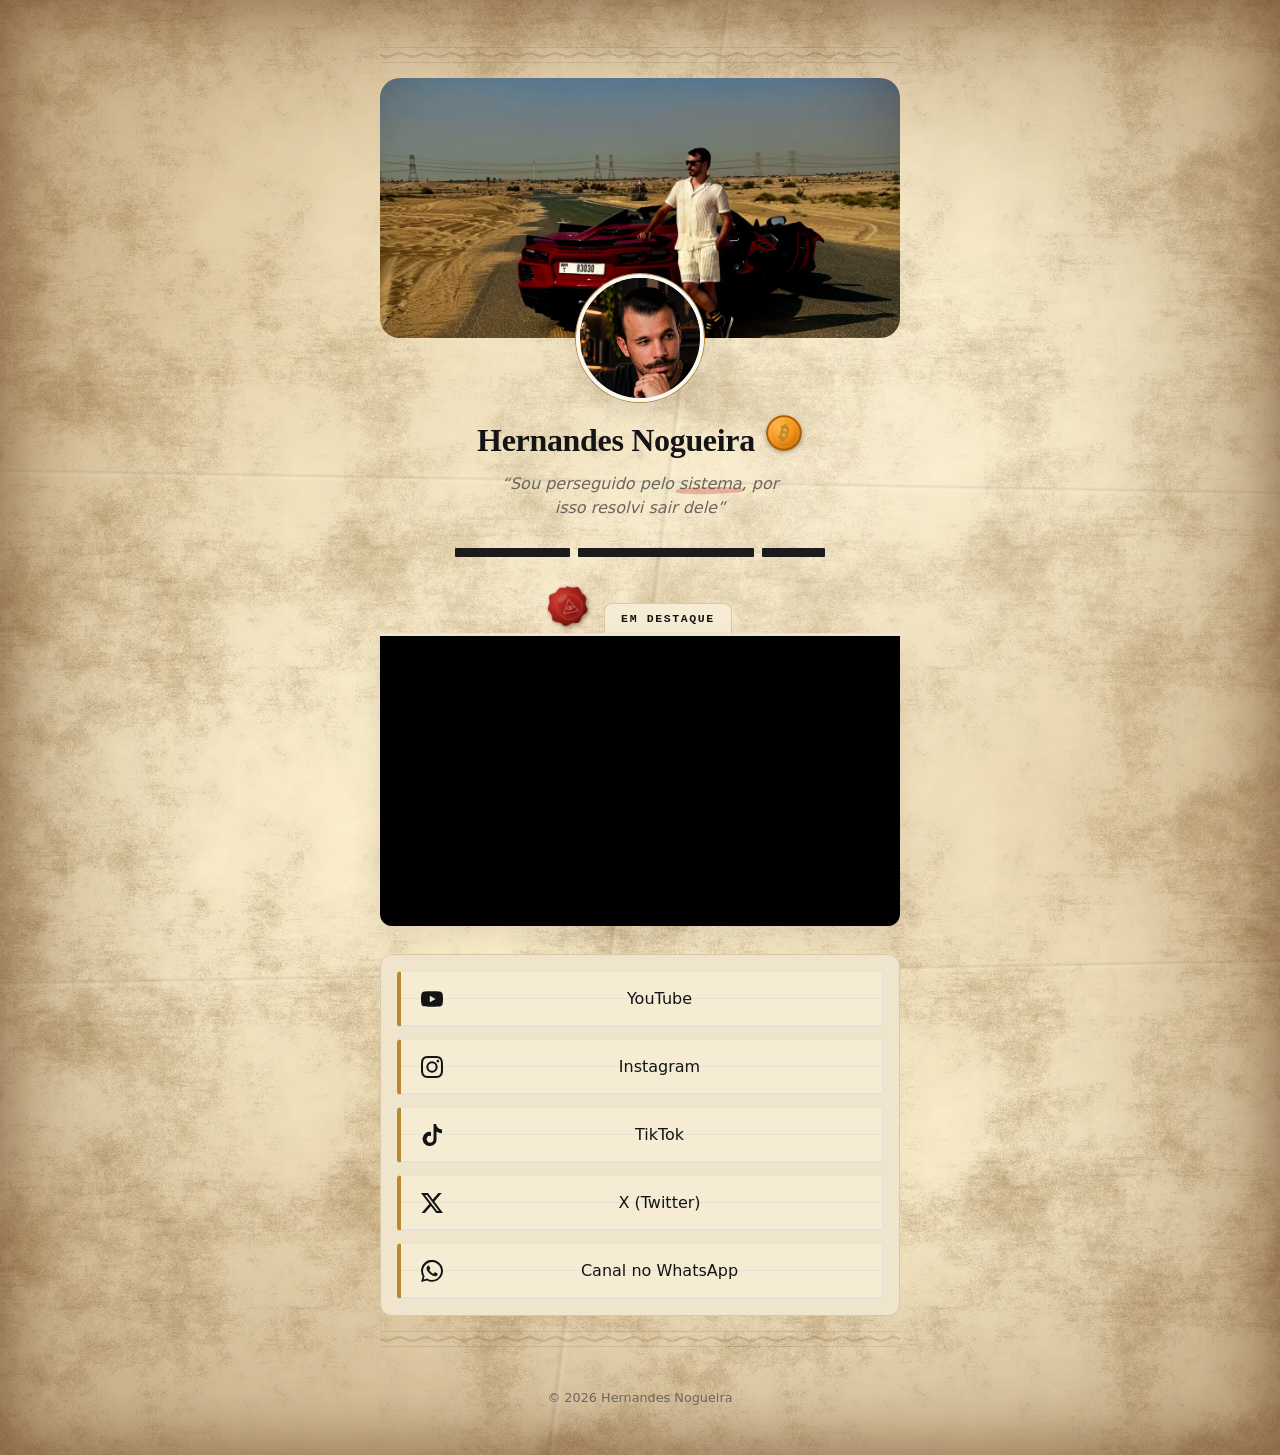
==== index.html @ 272bc1b7 "Site link na bio" ====
<!doctype html>
<html lang="pt-BR">
<head>
<meta charset="utf-8">
<meta name="viewport" content="width=device-width, initial-scale=1">
<title>Hernandes Nogueira</title>
<meta name="description" content="Sou perseguido pelo sistema, por isso resolvi sair dele. Documentários sobre história, Bitcoin e economia.">
<meta property="og:type" content="website">
<meta property="og:title" content="Hernandes Nogueira">
<meta property="og:description" content="Sou perseguido pelo sistema, por isso resolvi sair dele">
<meta property="og:url" content="https://hernandesnogueira.com.br/">
<meta property="og:image" content="https://hernandesnogueira.com.br/assets/og.jpg">
<meta property="og:locale" content="pt_BR">
<meta name="twitter:card" content="summary_large_image">
<meta name="twitter:site" content="@HernandesN">
<meta name="theme-color" content="#faf8f4">
<link rel="canonical" href="https://hernandesnogueira.com.br/">
<link rel="icon" href="assets/favicon.png" type="image/png">
<link rel="apple-touch-icon" href="assets/apple-touch-icon.png">
<link rel="stylesheet" href="style.css">
</head>
<body>
<main class="wrap">
  <svg class="guil" viewBox="0 0 600 24" preserveAspectRatio="none" aria-hidden="true"><g fill="none" stroke="#5a4320" stroke-width=".6"><path d="M0 12 Q7.5 20 15 12 Q22.5 4 30 12 Q37.5 20 45 12 Q52.5 4 60 12 Q67.5 20 75 12 Q82.5 4 90 12 Q97.5 20 105 12 Q112.5 4 120 12 Q127.5 20 135 12 Q142.5 4 150 12 Q157.5 20 165 12 Q172.5 4 180 12 Q187.5 20 195 12 Q202.5 4 210 12 Q217.5 20 225 12 Q232.5 4 240 12 Q247.5 20 255 12 Q262.5 4 270 12 Q277.5 20 285 12 Q292.5 4 300 12 Q307.5 20 315 12 Q322.5 4 330 12 Q337.5 20 345 12 Q352.5 4 360 12 Q367.5 20 375 12 Q382.5 4 390 12 Q397.5 20 405 12 Q412.5 4 420 12 Q427.5 20 435 12 Q442.5 4 450 12 Q457.5 20 465 12 Q472.5 4 480 12 Q487.5 20 495 12 Q502.5 4 510 12 Q517.5 20 525 12 Q532.5 4 540 12 Q547.5 20 555 12 Q562.5 4 570 12 Q577.5 20 585 12 Q592.5 4 600 12"/><path d="M0 12 Q7.5 18 15 12 Q22.5 6 30 12 Q37.5 18 45 12 Q52.5 6 60 12 Q67.5 18 75 12 Q82.5 6 90 12 Q97.5 18 105 12 Q112.5 6 120 12 Q127.5 18 135 12 Q142.5 6 150 12 Q157.5 18 165 12 Q172.5 6 180 12 Q187.5 18 195 12 Q202.5 6 210 12 Q217.5 18 225 12 Q232.5 6 240 12 Q247.5 18 255 12 Q262.5 6 270 12 Q277.5 18 285 12 Q292.5 6 300 12 Q307.5 18 315 12 Q322.5 6 330 12 Q337.5 18 345 12 Q352.5 6 360 12 Q367.5 18 375 12 Q382.5 6 390 12 Q397.5 18 405 12 Q412.5 6 420 12 Q427.5 18 435 12 Q442.5 6 450 12 Q457.5 18 465 12 Q472.5 6 480 12 Q487.5 18 495 12 Q502.5 6 510 12 Q517.5 18 525 12 Q532.5 6 540 12 Q547.5 18 555 12 Q562.5 6 570 12 Q577.5 18 585 12 Q592.5 6 600 12"/><path d="M0 12 Q7.5 16 15 12 Q22.5 8 30 12 Q37.5 16 45 12 Q52.5 8 60 12 Q67.5 16 75 12 Q82.5 8 90 12 Q97.5 16 105 12 Q112.5 8 120 12 Q127.5 16 135 12 Q142.5 8 150 12 Q157.5 16 165 12 Q172.5 8 180 12 Q187.5 16 195 12 Q202.5 8 210 12 Q217.5 16 225 12 Q232.5 8 240 12 Q247.5 16 255 12 Q262.5 8 270 12 Q277.5 16 285 12 Q292.5 8 300 12 Q307.5 16 315 12 Q322.5 8 330 12 Q337.5 16 345 12 Q352.5 8 360 12 Q367.5 16 375 12 Q382.5 8 390 12 Q397.5 16 405 12 Q412.5 8 420 12 Q427.5 16 435 12 Q442.5 8 450 12 Q457.5 16 465 12 Q472.5 8 480 12 Q487.5 16 495 12 Q502.5 8 510 12 Q517.5 16 525 12 Q532.5 8 540 12 Q547.5 16 555 12 Q562.5 8 570 12 Q577.5 16 585 12 Q592.5 8 600 12"/><path d="M0 12 Q7.5 14 15 12 Q22.5 10 30 12 Q37.5 14 45 12 Q52.5 10 60 12 Q67.5 14 75 12 Q82.5 10 90 12 Q97.5 14 105 12 Q112.5 10 120 12 Q127.5 14 135 12 Q142.5 10 150 12 Q157.5 14 165 12 Q172.5 10 180 12 Q187.5 14 195 12 Q202.5 10 210 12 Q217.5 14 225 12 Q232.5 10 240 12 Q247.5 14 255 12 Q262.5 10 270 12 Q277.5 14 285 12 Q292.5 10 300 12 Q307.5 14 315 12 Q322.5 10 330 12 Q337.5 14 345 12 Q352.5 10 360 12 Q367.5 14 375 12 Q382.5 10 390 12 Q397.5 14 405 12 Q412.5 10 420 12 Q427.5 14 435 12 Q442.5 10 450 12 Q457.5 14 465 12 Q472.5 10 480 12 Q487.5 14 495 12 Q502.5 10 510 12 Q517.5 14 525 12 Q532.5 10 540 12 Q547.5 14 555 12 Q562.5 10 570 12 Q577.5 14 585 12 Q592.5 10 600 12"/><path d="M0 2h600M0 22h600"/></g></svg>
  <header class="hero">
    <div class="cover"><img src="assets/capa.webp" alt="" width="1200" height="600" fetchpriority="high"></div>
    <img class="avatar" src="assets/perfil.webp" alt="Foto de Hernandes Nogueira" width="400" height="400">
    <div class="namebox"><h1>Hernandes Nogueira</h1><svg class="btc" viewBox="0 0 64 64" role="img" aria-label="Bitcoin"><defs><radialGradient id="bg1" cx="35%" cy="30%" r="75%"><stop offset="0" stop-color="#ffb84d"/><stop offset=".6" stop-color="#f7931a"/><stop offset="1" stop-color="#c46d08"/></radialGradient></defs><circle cx="32" cy="32" r="30" fill="#a85c05"/><circle cx="32" cy="32" r="27" fill="url(#bg1)"/><circle cx="32" cy="32" r="24" fill="none" stroke="#ffd08a" stroke-opacity=".55" stroke-width="1"/><text x="32" y="43" text-anchor="middle" font-family="Arial,Helvetica,sans-serif" font-weight="700" font-size="32" fill="#fff" transform="rotate(14 32 32)">₿</text></svg></div>
    <p class="bio">“Sou perseguido pelo <mark class="marker">sistema</mark>, por isso resolvi sair dele”</p>
    
  </header>

  <section class="video" aria-label="Vídeo em destaque">
    
    <div class="redact" aria-hidden="true"><i style="width:22%"></i><i style="width:34%"></i><i style="width:12%"></i></div>
    <div class="tabrow"><svg class="seal" viewBox="0 0 100 100" aria-hidden="true"><defs><radialGradient id="wx" cx="38%" cy="32%" r="75%"><stop offset="0" stop-color="#d9483b"/><stop offset=".55" stop-color="#a3201a"/><stop offset="1" stop-color="#5e0d0a"/></radialGradient><radialGradient id="wi" cx="60%" cy="65%" r="60%"><stop offset="0" stop-color="#7a120e"/><stop offset="1" stop-color="#b52a20"/></radialGradient></defs><path fill="url(#wx)" d="M50 3c7 0 9 4 15 5s11-1 14 4 1 9 5 14 7 8 6 14-5 7-4 13 4 10 0 15-9 4-13 8-5 10-11 12-10-2-16-1-11 5-16 3-5-7-10-10-11-3-14-8 1-10-1-15-6-8-5-14 6-8 7-14-1-10 3-14 10-1 15-4 6-7 12-8 7 2 13 2z"/><circle cx="50" cy="50" r="29" fill="url(#wi)"/><circle cx="50" cy="50" r="29" fill="none" stroke="#e0675a" stroke-opacity=".5" stroke-width="1.2"/><g fill="none" stroke="#f08a7d" stroke-opacity=".75" stroke-width="2" stroke-linejoin="round"><path d="M33 62 50 32 67 62z"/><path d="M41 52q9-8 18 0q-9 8-18 0z"/></g><circle cx="50" cy="52" r="2.6" fill="#f08a7d" fill-opacity=".8"/><ellipse cx="38" cy="28" rx="12" ry="5" fill="#fff" fill-opacity=".18" transform="rotate(-30 38 28)"/></svg><h2 class="tab">Em destaque</h2></div>
    <div class="frame">
      <iframe src="https://www.youtube-nocookie.com/embed/GZd_Tx3Ijmw?rel=0" title="Vídeo em destaque no YouTube" loading="lazy" allow="accelerometer; encrypted-media; gyroscope; picture-in-picture; fullscreen" allowfullscreen referrerpolicy="strict-origin-when-cross-origin"></iframe>
    </div>
  </section>

  
  <nav class="links" aria-label="Redes sociais">
    <a href="https://www.youtube.com/@hernandesnogueira" target="_blank" rel="noopener"><svg viewBox="0 0 24 24" aria-hidden="true"><path d="M23.5 6.2a3 3 0 0 0-2.1-2.1C19.5 3.6 12 3.6 12 3.6s-7.5 0-9.4.5A3 3 0 0 0 .5 6.2 31 31 0 0 0 0 12a31 31 0 0 0 .5 5.8 3 3 0 0 0 2.1 2.1c1.9.5 9.4.5 9.4.5s7.5 0 9.4-.5a3 3 0 0 0 2.1-2.1A31 31 0 0 0 24 12a31 31 0 0 0-.5-5.8zM9.6 15.6V8.4l6.3 3.6-6.3 3.6z"/></svg><span>YouTube</span></a>
    <a href="https://www.instagram.com/hernandes.nogueira2/" target="_blank" rel="noopener"><svg viewBox="0 0 24 24" aria-hidden="true"><path d="M12 2.2c3.2 0 3.6 0 4.8.1 3.3.1 4.8 1.7 4.9 4.9.1 1.3.1 1.6.1 4.8s0 3.6-.1 4.8c-.1 3.2-1.7 4.8-4.9 4.9-1.3.1-1.6.1-4.8.1s-3.6 0-4.8-.1c-3.3-.1-4.8-1.7-4.9-4.9C2.2 15.6 2.2 15.2 2.2 12s0-3.6.1-4.8C2.4 3.9 3.9 2.4 7.2 2.3 8.4 2.2 8.8 2.2 12 2.2zM12 0C8.7 0 8.3 0 7.1.1 2.7.3.3 2.7.1 7.1 0 8.3 0 8.7 0 12s0 3.7.1 4.9c.2 4.4 2.6 6.8 7 7 1.2.1 1.6.1 4.9.1s3.7 0 4.9-.1c4.4-.2 6.8-2.6 7-7 .1-1.2.1-1.6.1-4.9s0-3.7-.1-4.9c-.2-4.4-2.6-6.8-7-7C15.7 0 15.3 0 12 0zm0 5.8a6.2 6.2 0 1 0 0 12.4 6.2 6.2 0 0 0 0-12.4zM12 16a4 4 0 1 1 0-8 4 4 0 0 1 0 8zm6.4-11.8a1.4 1.4 0 1 0 0 2.9 1.4 1.4 0 0 0 0-2.9z"/></svg><span>Instagram</span></a>
    <a href="https://www.tiktok.com/@hernandes.nogueira" target="_blank" rel="noopener"><svg viewBox="0 0 24 24" aria-hidden="true"><path d="M12.5 0h4c.2 1.6.8 3.1 2 4.2 1.2 1.1 2.8 1.7 4.4 1.8v4.1c-1.5 0-3-.4-4.4-1-.6-.3-1.1-.6-1.6-.9v8.9c0 1.4-.5 2.9-1.3 4.1A7.6 7.6 0 0 1 9.4 24a7.4 7.4 0 0 1-4-1.1A7.7 7.7 0 0 1 1.7 17c0-.5 0-1 0-1.5a7.7 7.7 0 0 1 9.2-6.8c0 1.5 0 3 0 4.5a3.5 3.5 0 0 0-4.5 2.2c-.2.6-.2 1.2-.2 1.9.3 1.8 2 3.3 3.9 3.1 1.2 0 2.4-.7 3-1.8.2-.4.5-.8.5-1.2.1-1.9.1-3.7.1-5.6V0z"/></svg><span>TikTok</span></a>
    <a href="https://x.com/HernandesN" target="_blank" rel="noopener"><svg viewBox="0 0 24 24" aria-hidden="true"><path d="M18.9 1.2h3.7l-8 9.2L24 22.8h-7.4l-5.8-7.6-6.6 7.6H.5l8.6-9.8L0 1.2h7.6l5.2 6.9 6.1-6.9zm-1.3 19.5h2L6.5 3.2H4.3l13.3 17.5z"/></svg><span>X (Twitter)</span></a>
    <a href="https://www.whatsapp.com/channel/0029VbDxiG511ulIUOJatU2q" target="_blank" rel="noopener"><svg viewBox="0 0 24 24" aria-hidden="true"><path d="M17.5 14.4c-.3-.1-1.8-.9-2-1-.3-.1-.5-.1-.7.1-.2.3-.8 1-.9 1.2-.2.2-.3.2-.6.1-.3-.1-1.3-.5-2.4-1.5-.9-.8-1.5-1.8-1.7-2.1-.2-.3 0-.5.1-.6l.4-.5c.2-.2.2-.3.3-.5.1-.2 0-.4 0-.5l-.9-2.2c-.2-.6-.5-.5-.7-.5h-.6c-.2 0-.5.1-.8.4-.3.3-1 1-1 2.5s1.1 2.9 1.2 3.1c.1.2 2.1 3.2 5.1 4.5 2.5 1 3 .8 3.6.8.6-.1 1.8-.7 2-1.4.2-.7.2-1.3.2-1.4-.1-.2-.3-.3-.6-.4zM12 21.8a9.8 9.8 0 0 1-5-1.4l-.4-.2-3.7 1 1-3.6-.2-.4A9.8 9.8 0 1 1 12 21.8zM20.5 3.5A11.8 11.8 0 0 0 1.8 17.7L.1 24l6.4-1.7A11.8 11.8 0 0 0 24 12c0-3.2-1.2-6.2-3.5-8.5z"/></svg><span>Canal no WhatsApp</span></a>
  </nav>

  <svg class="guil" viewBox="0 0 600 24" preserveAspectRatio="none" aria-hidden="true"><g fill="none" stroke="#5a4320" stroke-width=".6"><path d="M0 12 Q7.5 20 15 12 Q22.5 4 30 12 Q37.5 20 45 12 Q52.5 4 60 12 Q67.5 20 75 12 Q82.5 4 90 12 Q97.5 20 105 12 Q112.5 4 120 12 Q127.5 20 135 12 Q142.5 4 150 12 Q157.5 20 165 12 Q172.5 4 180 12 Q187.5 20 195 12 Q202.5 4 210 12 Q217.5 20 225 12 Q232.5 4 240 12 Q247.5 20 255 12 Q262.5 4 270 12 Q277.5 20 285 12 Q292.5 4 300 12 Q307.5 20 315 12 Q322.5 4 330 12 Q337.5 20 345 12 Q352.5 4 360 12 Q367.5 20 375 12 Q382.5 4 390 12 Q397.5 20 405 12 Q412.5 4 420 12 Q427.5 20 435 12 Q442.5 4 450 12 Q457.5 20 465 12 Q472.5 4 480 12 Q487.5 20 495 12 Q502.5 4 510 12 Q517.5 20 525 12 Q532.5 4 540 12 Q547.5 20 555 12 Q562.5 4 570 12 Q577.5 20 585 12 Q592.5 4 600 12"/><path d="M0 12 Q7.5 18 15 12 Q22.5 6 30 12 Q37.5 18 45 12 Q52.5 6 60 12 Q67.5 18 75 12 Q82.5 6 90 12 Q97.5 18 105 12 Q112.5 6 120 12 Q127.5 18 135 12 Q142.5 6 150 12 Q157.5 18 165 12 Q172.5 6 180 12 Q187.5 18 195 12 Q202.5 6 210 12 Q217.5 18 225 12 Q232.5 6 240 12 Q247.5 18 255 12 Q262.5 6 270 12 Q277.5 18 285 12 Q292.5 6 300 12 Q307.5 18 315 12 Q322.5 6 330 12 Q337.5 18 345 12 Q352.5 6 360 12 Q367.5 18 375 12 Q382.5 6 390 12 Q397.5 18 405 12 Q412.5 6 420 12 Q427.5 18 435 12 Q442.5 6 450 12 Q457.5 18 465 12 Q472.5 6 480 12 Q487.5 18 495 12 Q502.5 6 510 12 Q517.5 18 525 12 Q532.5 6 540 12 Q547.5 18 555 12 Q562.5 6 570 12 Q577.5 18 585 12 Q592.5 6 600 12"/><path d="M0 12 Q7.5 16 15 12 Q22.5 8 30 12 Q37.5 16 45 12 Q52.5 8 60 12 Q67.5 16 75 12 Q82.5 8 90 12 Q97.5 16 105 12 Q112.5 8 120 12 Q127.5 16 135 12 Q142.5 8 150 12 Q157.5 16 165 12 Q172.5 8 180 12 Q187.5 16 195 12 Q202.5 8 210 12 Q217.5 16 225 12 Q232.5 8 240 12 Q247.5 16 255 12 Q262.5 8 270 12 Q277.5 16 285 12 Q292.5 8 300 12 Q307.5 16 315 12 Q322.5 8 330 12 Q337.5 16 345 12 Q352.5 8 360 12 Q367.5 16 375 12 Q382.5 8 390 12 Q397.5 16 405 12 Q412.5 8 420 12 Q427.5 16 435 12 Q442.5 8 450 12 Q457.5 16 465 12 Q472.5 8 480 12 Q487.5 16 495 12 Q502.5 8 510 12 Q517.5 16 525 12 Q532.5 8 540 12 Q547.5 16 555 12 Q562.5 8 570 12 Q577.5 16 585 12 Q592.5 8 600 12"/><path d="M0 12 Q7.5 14 15 12 Q22.5 10 30 12 Q37.5 14 45 12 Q52.5 10 60 12 Q67.5 14 75 12 Q82.5 10 90 12 Q97.5 14 105 12 Q112.5 10 120 12 Q127.5 14 135 12 Q142.5 10 150 12 Q157.5 14 165 12 Q172.5 10 180 12 Q187.5 14 195 12 Q202.5 10 210 12 Q217.5 14 225 12 Q232.5 10 240 12 Q247.5 14 255 12 Q262.5 10 270 12 Q277.5 14 285 12 Q292.5 10 300 12 Q307.5 14 315 12 Q322.5 10 330 12 Q337.5 14 345 12 Q352.5 10 360 12 Q367.5 14 375 12 Q382.5 10 390 12 Q397.5 14 405 12 Q412.5 10 420 12 Q427.5 14 435 12 Q442.5 10 450 12 Q457.5 14 465 12 Q472.5 10 480 12 Q487.5 14 495 12 Q502.5 10 510 12 Q517.5 14 525 12 Q532.5 10 540 12 Q547.5 14 555 12 Q562.5 10 570 12 Q577.5 14 585 12 Q592.5 10 600 12"/><path d="M0 2h600M0 22h600"/></g></svg>
  <footer>© <span id="y">2026</span> Hernandes Nogueira</footer>
</main>
<script>document.getElementById('y').textContent=new Date().getFullYear()</script>
</body>
</html>
---- style.css ----
:root{--bg:#faf8f4;--ink:#141414;--muted:#6b665e;--line:#e7e2d8;--gold:#b8892d;--card:#fff}
*{box-sizing:border-box;margin:0}
body{background:var(--bg);color:var(--ink);font:16px/1.5 Inter,system-ui,-apple-system,"Segoe UI",Roboto,sans-serif;-webkit-font-smoothing:antialiased}
.wrap{max-width:560px;margin:0 auto;padding:0 20px 48px}
.hero{text-align:center}
.cover{margin:0 -20px;aspect-ratio:2/1;overflow:hidden}
.cover img{width:100%;height:100%;object-fit:cover;display:block}
@media(min-width:600px){.wrap{padding-top:32px}.cover{margin:0;border-radius:20px}}
.avatar{width:128px;height:128px;border-radius:50%;object-fit:cover;margin-top:-64px;border:4px solid var(--bg);box-shadow:0 0 0 1px var(--gold),0 8px 24px rgba(0,0,0,.12);position:relative}
h1{font-family:"Playfair Display",Georgia,"Times New Roman",serif;font-weight:700;font-size:2rem;letter-spacing:-.01em;margin-top:14px}
.bio{color:var(--muted);font-style:italic;max-width:30ch;margin:8px auto 0}
h2{font-size:.75rem;letter-spacing:.18em;text-transform:uppercase;color:var(--gold);font-weight:600;margin:40px 0 12px;text-align:center}
.frame{position:relative;aspect-ratio:16/9;border-radius:16px;overflow:hidden;background:#000;box-shadow:0 10px 30px rgba(0,0,0,.08)}
.frame iframe{position:absolute;inset:0;width:100%;height:100%;border:0}
.links{display:grid;gap:12px;margin-top:32px}
.links a{display:flex;align-items:center;gap:14px;padding:15px 20px;background:var(--card);border:1px solid var(--line);border-radius:14px;color:var(--ink);text-decoration:none;font-weight:500;transition:border-color .2s,transform .2s,box-shadow .2s}
.links a:hover,.links a:focus-visible{border-color:var(--gold);transform:translateY(-2px);box-shadow:0 6px 18px rgba(184,137,45,.15)}
.links a:focus-visible{outline:2px solid var(--gold);outline-offset:2px}
.links svg{width:22px;height:22px;fill:currentColor;flex:none}
.links span{flex:1;text-align:center;margin-right:36px}
footer{text-align:center;color:var(--muted);font-size:.8rem;margin-top:40px}
@media(prefers-reduced-motion:reduce){.links a{transition:none}}

.tags{display:flex;align-items:center;justify-content:center;gap:10px;margin-top:16px;font-family:"Courier Prime","Courier New",Courier,monospace;font-size:.78rem;letter-spacing:.06em;color:var(--muted)}
.mk{width:22px;height:22px;flex:none}
.mk circle{fill:none;stroke:var(--gold);stroke-width:1.4}
.btc text{fill:var(--gold)}
.xmr path{stroke:#c96a1f}.xmr circle{stroke:#c96a1f}
@media(max-width:400px){.tags{font-size:.66rem;gap:6px}.mk{width:18px;height:18px}}

:root{--tw:"Courier Prime","Courier New",Courier,monospace;--red:#b3261e}
body{background:#f6f1e7}
.namebox{position:relative;display:inline-block}
.stamp{position:absolute;right:-34px;top:-20px;transform:rotate(-11deg);font:700 .68rem/1 var(--tw);letter-spacing:.14em;text-transform:uppercase;color:var(--red);border:2px solid var(--red);border-radius:4px;padding:4px 7px;opacity:.82;mix-blend-mode:multiply;background:transparent;box-shadow:inset 0 0 0 1px rgba(179,38,30,.35)}
.marker{background:none;color:inherit;font-style:inherit;position:relative;white-space:nowrap}
.marker::after{content:"";position:absolute;left:-3px;right:-3px;bottom:-1px;height:.42em;background:var(--red);opacity:.28;border-radius:40% 60% 50% 45%;transform:rotate(-1.5deg)}
.tagline{font:.82rem/1.5 var(--tw);text-align:center;color:var(--ink);margin:28px auto 0;max-width:34ch}
.redact{display:flex;align-items:center;gap:8px;justify-content:center;margin:18px 0 0}
.redact i{height:9px;background:#1b1b1b;border-radius:1px;display:block}
.redact span{font:.62rem var(--tw);color:var(--muted);letter-spacing:.1em;white-space:nowrap}
h2.tab{font:700 .72rem/1 var(--tw);letter-spacing:.14em;color:var(--ink);display:table;margin:36px auto 0;padding:9px 16px 8px;background:#efe4cc;border:1px solid #d9c9a6;border-bottom:0;border-radius:8px 8px 0 0}
.frame{border-radius:0 0 12px 12px;border-top:3px solid #efe4cc}
.links{margin-top:0;padding:16px;background:#efe4cc;border:1px solid #d9c9a6;border-radius:0 0 12px 12px}
.links a{background:#fffdf7;border-radius:4px;border-left:4px solid var(--gold);font-family:var(--tw);font-weight:700;letter-spacing:.04em;background-image:repeating-linear-gradient(transparent 0 26px,rgba(120,150,200,.12) 26px 27px)}
.links a .idx{font:normal .7rem var(--tw);color:var(--red);opacity:.8;order:3}
.links span{margin-right:0}
.avatar{display:block;margin-left:auto;margin-right:auto}.stamp{top:-26px;right:-40px}@media(max-width:420px){.stamp{right:-6px;top:-30px}}
.stamp{top:auto;bottom:-20px;right:-30px}@media(max-width:420px){.stamp{top:auto;right:-4px;bottom:-22px}}.namebox{margin-bottom:12px}
.video{position:relative}.video .stamp,.stamp{top:auto;bottom:auto;top:44px;right:-6px;z-index:2;background:rgba(246,241,231,.85)}.namebox{margin-bottom:0}@media(max-width:420px){.video .stamp{top:40px;right:-4px}}
.frame .stamp{position:absolute;top:auto;bottom:14px;right:12px;left:auto;background:rgba(246,241,231,.92);pointer-events:none;mix-blend-mode:normal}@media(max-width:420px){.frame .stamp{top:auto;bottom:12px;right:10px}}

/* v4 pergaminho */
body{background-color:#efe3c6;background-image:radial-gradient(ellipse at 18% 22%,rgba(150,105,45,.10),transparent 38%),radial-gradient(ellipse at 82% 68%,rgba(140,95,40,.12),transparent 42%),radial-gradient(circle at 60% 12%,rgba(120,80,30,.07),transparent 20%),radial-gradient(circle at 30% 85%,rgba(120,80,30,.08),transparent 25%),linear-gradient(#f3e8cf,#ecdcb9);background-attachment:fixed}
body::after{content:"";position:fixed;inset:0;pointer-events:none;z-index:-1;box-shadow:inset 0 0 140px 30px rgba(90,55,15,.32)}





.guil{display:block;width:100%;height:18px;opacity:.28;margin:14px 0}
.tabrow{position:relative;display:flex;justify-content:center;margin-top:36px}
.tabrow h2.tab{margin:0}
.seal{position:absolute;width:56px;height:56px;left:calc(50% - 150px);top:-16px;z-index:2;filter:drop-shadow(1px 2px 2px rgba(60,10,5,.45));transform:rotate(-12deg)}
.tabrow .stamp{position:absolute;top:-30px;right:0;bottom:auto;left:auto;background:transparent}
@media(max-width:420px){.seal{width:46px;height:46px;left:calc(50% - 136px);top:-14px}.tabrow .stamp{right:-6px;top:-34px;font-size:.58rem}}
.links a,h2.tab{background-color:#f6ecd4}
.seal{left:calc(50% - 178px)}@media(max-width:420px){.seal{left:calc(50% - 158px)}}body{background-attachment:scroll;min-height:100vh}
html{background:#ecdcb9}body{position:relative}
body{isolation:isolate;min-height:100vh}
body::after{position:absolute}
.links a{font-family:Inter,system-ui,-apple-system,"Segoe UI",Roboto,sans-serif;font-weight:500;letter-spacing:0}.links{margin-top:28px;border-radius:12px}.redact{margin-top:28px}
.seal{left:calc(50% - 92px)}@media(max-width:420px){.seal{left:calc(50% - 84px)}}
.tabrow{align-items:center;gap:12px;margin-top:28px}.tabrow .seal,.seal{position:static;transform:rotate(-12deg);width:44px;height:44px;margin-bottom:4px}.tabrow h2.tab{align-self:flex-end}
@media(max-width:1179px){.hero{padding-top:28px}.cover{margin-top:0}.redact{margin:40px 0 0}.tabrow{margin-top:44px}.links{margin-top:48px}footer{margin-top:56px;padding-bottom:60px}.bio{margin-bottom:12px}.wrap{padding-left:34px;padding-right:34px}.cover{margin-left:0;margin-right:0;border-radius:14px}}
html{background:#e9d6ad}
body{background-color:#ecdab2;background-image:
linear-gradient(97deg,transparent 49.6%,rgba(90,60,20,.10) 49.85%,rgba(255,250,235,.22) 50.05%,transparent 50.4%),
linear-gradient(181deg,transparent 33.2%,rgba(90,60,20,.09) 33.35%,rgba(255,250,235,.2) 33.5%,transparent 33.8%),
linear-gradient(179deg,transparent 66.4%,rgba(90,60,20,.09) 66.55%,rgba(255,250,235,.2) 66.7%,transparent 67%),
radial-gradient(ellipse 60% 40% at 15% 20%,rgba(160,110,45,.16),transparent 70%),
radial-gradient(ellipse 50% 35% at 85% 55%,rgba(150,100,40,.15),transparent 70%),
radial-gradient(ellipse 45% 30% at 30% 85%,rgba(140,90,35,.15),transparent 70%),
radial-gradient(ellipse 70% 50% at 60% 35%,rgba(255,248,225,.35),transparent 70%),
linear-gradient(rgba(243,230,198,.38),rgba(243,230,198,.38)),url(assets/parchment.webp);
background-size:100% 100%,100% 100%,100% 100%,100% 100%,100% 100%,100% 100%,100% 100%,100% 100%,640px 640px;background-attachment:scroll}
body::after{position:absolute;inset:0;z-index:-1;box-shadow:inset 0 0 60px 8px rgba(80,40,10,.45),inset 0 0 220px 40px rgba(110,65,20,.35);background:radial-gradient(ellipse at center,transparent 55%,rgba(100,55,15,.18) 100%)}
html{background:#cdb07a}
body{display:flow-root;margin:0}

.namebox{display:flex;align-items:center;justify-content:center;gap:10px}.namebox h1{margin-left:0;margin-right:0}
.btc{width:38px;height:38px;flex:none;filter:drop-shadow(0 2px 2px rgba(70,40,10,.35))}
@media(max-width:600px){.btc{width:28px;height:28px}.namebox{gap:8px}}
@media(max-width:600px){.namebox h1{white-space:nowrap;font-size:clamp(1.45rem,7.4vw,1.9rem)}}
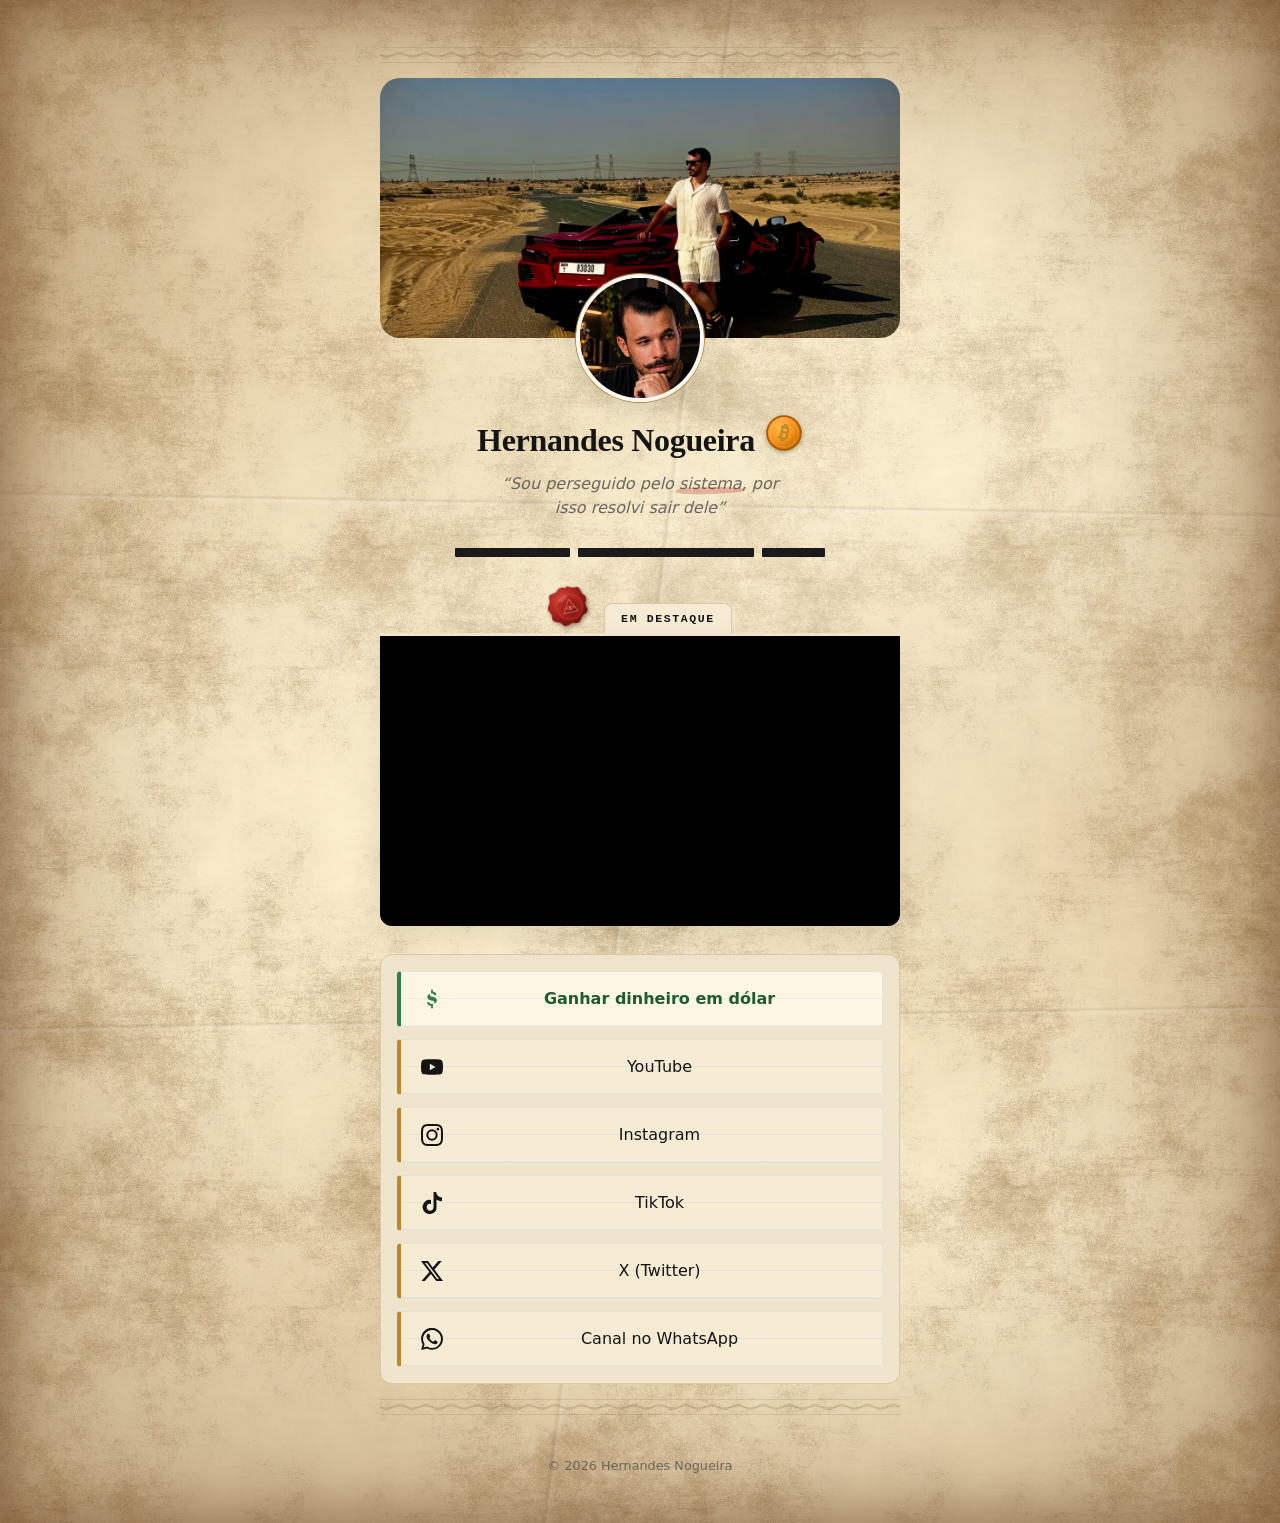
==== commit af8e1c06: "Página Ganhar dinheiro em dólar (Hub + Mindrift)" ====
--- a/index.html
+++ b/index.html
@@ -40,7 +40,8 @@
   </section>
 
   
-  <nav class="links" aria-label="Redes sociais">
+  <nav class="links" aria-label="Links">
+    <a class="feat" href="ganhar-em-dolar.html"><svg viewBox="0 0 24 24" aria-hidden="true"><path d="M13 2v2.1c2.2.3 3.8 1.6 4 3.6h-2.6c-.2-.9-1-1.6-2.4-1.6-1.6 0-2.4.7-2.4 1.6 0 .9.7 1.4 2.9 1.9 2.8.6 4.8 1.6 4.8 4.1 0 2-1.6 3.4-4.3 3.8V22h-2v-2.5c-2.5-.3-4.3-1.8-4.4-4h2.6c.2 1.2 1.2 1.9 2.8 1.9 1.7 0 2.6-.7 2.6-1.7s-.8-1.5-3-2c-2.7-.6-4.6-1.6-4.6-4 0-1.9 1.6-3.3 4-3.6V2z"/></svg><span>Ganhar dinheiro em dólar</span></a>
     <a href="https://www.youtube.com/@hernandesnogueira" target="_blank" rel="noopener"><svg viewBox="0 0 24 24" aria-hidden="true"><path d="M23.5 6.2a3 3 0 0 0-2.1-2.1C19.5 3.6 12 3.6 12 3.6s-7.5 0-9.4.5A3 3 0 0 0 .5 6.2 31 31 0 0 0 0 12a31 31 0 0 0 .5 5.8 3 3 0 0 0 2.1 2.1c1.9.5 9.4.5 9.4.5s7.5 0 9.4-.5a3 3 0 0 0 2.1-2.1A31 31 0 0 0 24 12a31 31 0 0 0-.5-5.8zM9.6 15.6V8.4l6.3 3.6-6.3 3.6z"/></svg><span>YouTube</span></a>
     <a href="https://www.instagram.com/hernandes.nogueira2/" target="_blank" rel="noopener"><svg viewBox="0 0 24 24" aria-hidden="true"><path d="M12 2.2c3.2 0 3.6 0 4.8.1 3.3.1 4.8 1.7 4.9 4.9.1 1.3.1 1.6.1 4.8s0 3.6-.1 4.8c-.1 3.2-1.7 4.8-4.9 4.9-1.3.1-1.6.1-4.8.1s-3.6 0-4.8-.1c-3.3-.1-4.8-1.7-4.9-4.9C2.2 15.6 2.2 15.2 2.2 12s0-3.6.1-4.8C2.4 3.9 3.9 2.4 7.2 2.3 8.4 2.2 8.8 2.2 12 2.2zM12 0C8.7 0 8.3 0 7.1.1 2.7.3.3 2.7.1 7.1 0 8.3 0 8.7 0 12s0 3.7.1 4.9c.2 4.4 2.6 6.8 7 7 1.2.1 1.6.1 4.9.1s3.7 0 4.9-.1c4.4-.2 6.8-2.6 7-7 .1-1.2.1-1.6.1-4.9s0-3.7-.1-4.9c-.2-4.4-2.6-6.8-7-7C15.7 0 15.3 0 12 0zm0 5.8a6.2 6.2 0 1 0 0 12.4 6.2 6.2 0 0 0 0-12.4zM12 16a4 4 0 1 1 0-8 4 4 0 0 1 0 8zm6.4-11.8a1.4 1.4 0 1 0 0 2.9 1.4 1.4 0 0 0 0-2.9z"/></svg><span>Instagram</span></a>
     <a href="https://www.tiktok.com/@hernandes.nogueira" target="_blank" rel="noopener"><svg viewBox="0 0 24 24" aria-hidden="true"><path d="M12.5 0h4c.2 1.6.8 3.1 2 4.2 1.2 1.1 2.8 1.7 4.4 1.8v4.1c-1.5 0-3-.4-4.4-1-.6-.3-1.1-.6-1.6-.9v8.9c0 1.4-.5 2.9-1.3 4.1A7.6 7.6 0 0 1 9.4 24a7.4 7.4 0 0 1-4-1.1A7.7 7.7 0 0 1 1.7 17c0-.5 0-1 0-1.5a7.7 7.7 0 0 1 9.2-6.8c0 1.5 0 3 0 4.5a3.5 3.5 0 0 0-4.5 2.2c-.2.6-.2 1.2-.2 1.9.3 1.8 2 3.3 3.9 3.1 1.2 0 2.4-.7 3-1.8.2-.4.5-.8.5-1.2.1-1.9.1-3.7.1-5.6V0z"/></svg><span>TikTok</span></a>
--- a/style.css
+++ b/style.css
@@ -91,3 +91,30 @@
 .btc{width:38px;height:38px;flex:none;filter:drop-shadow(0 2px 2px rgba(70,40,10,.35))}
 @media(max-width:600px){.btc{width:28px;height:28px}.namebox{gap:8px}}
 @media(max-width:600px){.namebox h1{white-space:nowrap;font-size:clamp(1.45rem,7.4vw,1.9rem)}}
+.links a.feat{border-left-color:#2f7d4a;background-color:#fdf6e3;font-weight:600;color:#1f5a33}
+.links a.feat svg{fill:#2f7d4a}
+/* guia */
+.g{padding-bottom:20px}.g .back{display:inline-block;margin:6px 0 22px;color:#5a4320;text-decoration:none;font-size:.92rem}
+.g h1{font-size:clamp(1.6rem,6.5vw,2.1rem);text-align:center;margin:0 0 10px;line-height:1.2}
+.g .lead{text-align:center;color:#4a3a22;line-height:1.55;margin:0 0 22px}
+.g .facts{display:grid;grid-template-columns:1fr 1fr;gap:10px;margin:0 0 22px;padding:0;list-style:none}
+.g .facts li{background:#f6ecd4;border:1px solid #d9c9a6;border-radius:8px;padding:10px 12px;font-size:.9rem;line-height:1.35}
+.g .facts b{display:block;font-size:1.05rem;color:#1f1a12}
+.g .cta{display:block;text-align:center;padding:15px 18px;border-radius:10px;background:#2f7d4a;color:#fff;font-weight:600;text-decoration:none;box-shadow:0 3px 10px rgba(40,60,30,.2);margin:0 0 30px}
+.g .cta.alt{background:#7a4f12}.g .cta.btcb{background:#f7931a;color:#fff}
+.g section{margin:0 0 30px}
+.g h2{font-size:1.2rem;margin:0 0 12px;padding-bottom:6px;border-bottom:1px solid #d9c9a6}
+.g p,.g li{line-height:1.55;color:#2c2417;font-size:.97rem}
+.g ul,.g ol{padding-left:1.25rem;margin:0}.g li{margin:0 0 8px}
+.g .box{background:#fbf3df;border:1px solid #d9c9a6;border-left:4px solid #a3201a;border-radius:8px;padding:14px 16px}
+.g .box h2{border:0;padding:0;color:#7a120e}
+.g .note{font-size:.88rem;color:#5a4a30}
+.g .disc{font-size:.8rem;color:#6a5a40;text-align:center;line-height:1.5;margin-top:10px}
+.g .opts{display:grid;grid-template-columns:1fr 1fr;gap:12px;margin:0 0 34px}
+.g .opt{background:#f6ecd4;border:1px solid #d9c9a6;border-radius:10px;padding:14px 12px;text-align:center;display:flex;flex-direction:column;gap:4px}
+.g .opt span{font-size:.8rem;color:#6a5a40}.g .opt b{font-size:1.15rem;margin-bottom:8px}
+.g .opt .cta{margin:0;padding:11px 8px;font-size:.92rem}
+.g .cta.mr{background:#3a4f7a}
+.g .opt-h{font-size:1.45rem;text-align:center;border:0;margin:10px 0 12px;padding:16px 0 0;border-top:2px solid #b8892d}
+.g .mrc{margin-bottom:24px}
+.g .opt-h + p{margin:0 0 18px}
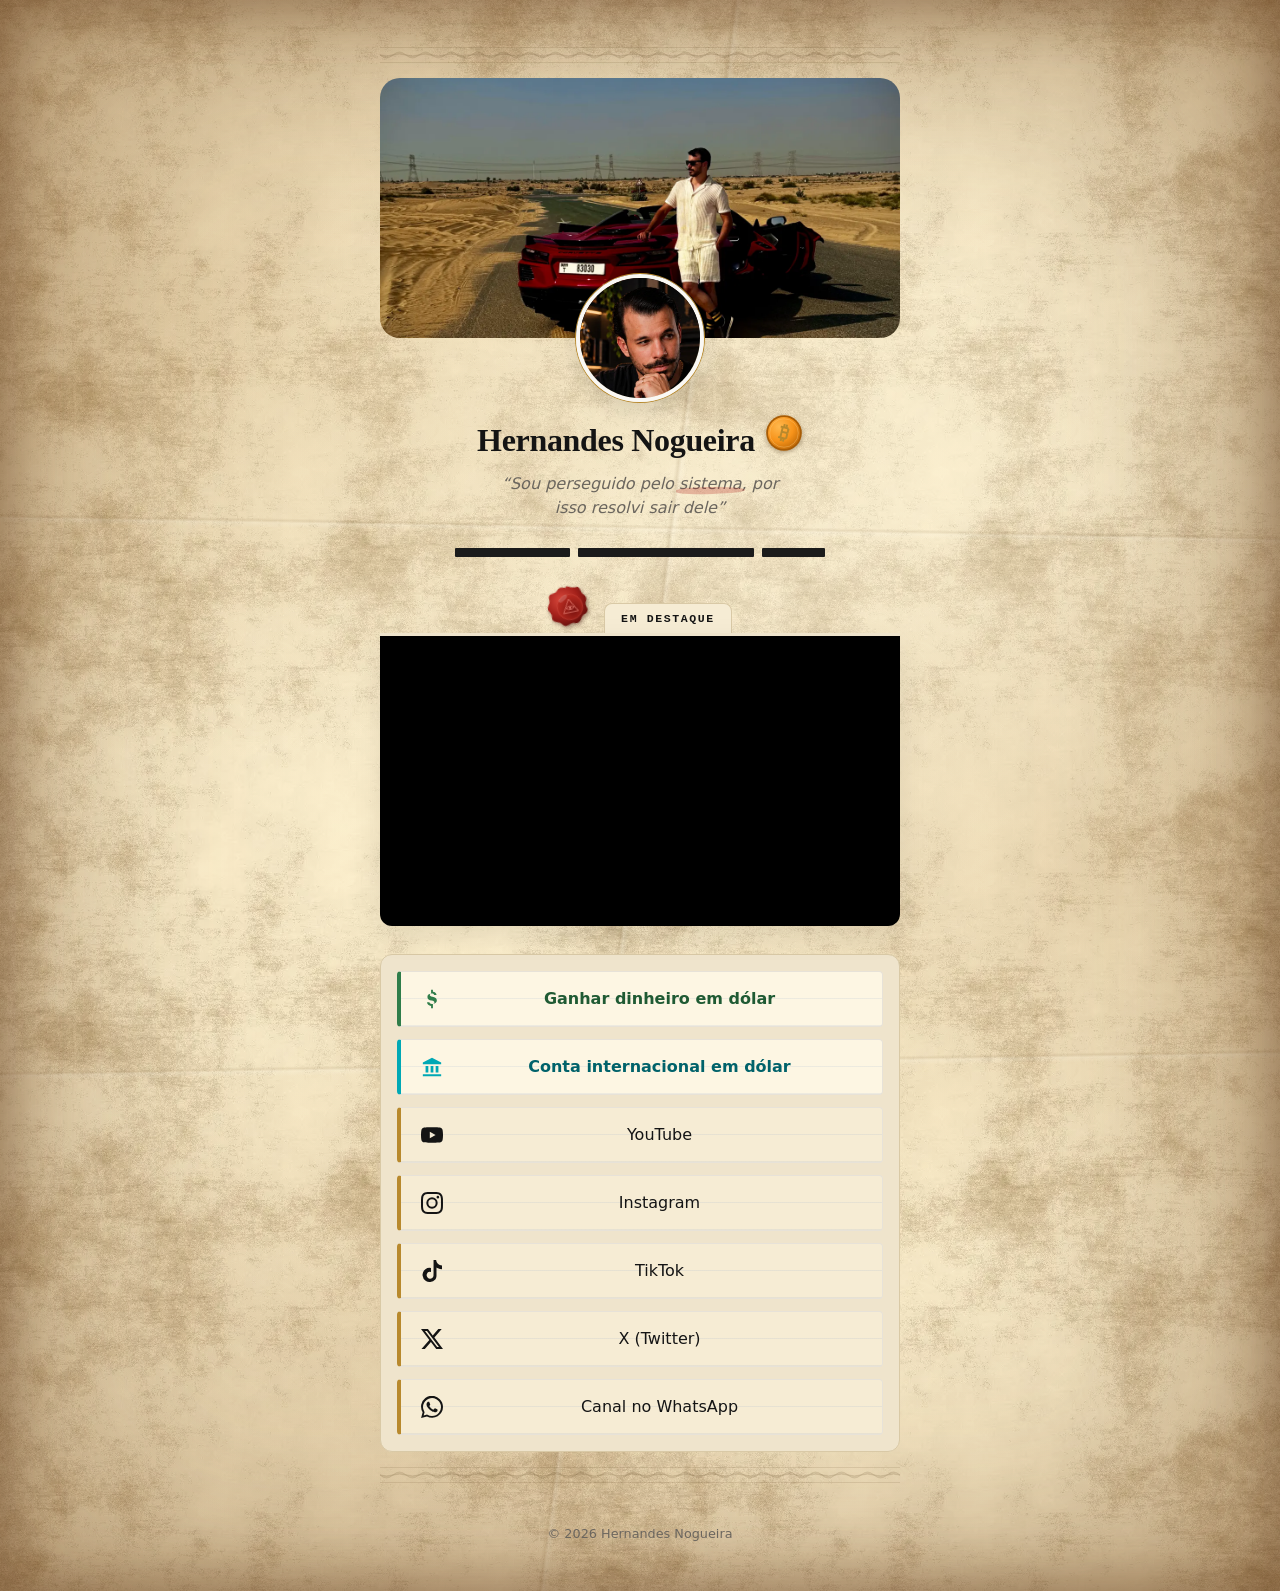
==== commit 2fa4d681: "Página da conta internacional Bitget" ====
--- a/index.html
+++ b/index.html
@@ -42,6 +42,7 @@
   
   <nav class="links" aria-label="Links">
     <a class="feat" href="ganhar-em-dolar.html"><svg viewBox="0 0 24 24" aria-hidden="true"><path d="M13 2v2.1c2.2.3 3.8 1.6 4 3.6h-2.6c-.2-.9-1-1.6-2.4-1.6-1.6 0-2.4.7-2.4 1.6 0 .9.7 1.4 2.9 1.9 2.8.6 4.8 1.6 4.8 4.1 0 2-1.6 3.4-4.3 3.8V22h-2v-2.5c-2.5-.3-4.3-1.8-4.4-4h2.6c.2 1.2 1.2 1.9 2.8 1.9 1.7 0 2.6-.7 2.6-1.7s-.8-1.5-3-2c-2.7-.6-4.6-1.6-4.6-4 0-1.9 1.6-3.3 4-3.6V2z"/></svg><span>Ganhar dinheiro em dólar</span></a>
+    <a class="feat bg" href="conta-internacional.html"><svg viewBox="0 0 24 24" aria-hidden="true"><path d="M12 2 2 7v2h20V7L12 2zm-7 9v7h3v-7H5zm5.5 0v7h3v-7h-3zM16 11v7h3v-7h-3zM2 20v2h20v-2H2z"/></svg><span>Conta internacional em dólar</span></a>
     <a href="https://www.youtube.com/@hernandesnogueira" target="_blank" rel="noopener"><svg viewBox="0 0 24 24" aria-hidden="true"><path d="M23.5 6.2a3 3 0 0 0-2.1-2.1C19.5 3.6 12 3.6 12 3.6s-7.5 0-9.4.5A3 3 0 0 0 .5 6.2 31 31 0 0 0 0 12a31 31 0 0 0 .5 5.8 3 3 0 0 0 2.1 2.1c1.9.5 9.4.5 9.4.5s7.5 0 9.4-.5a3 3 0 0 0 2.1-2.1A31 31 0 0 0 24 12a31 31 0 0 0-.5-5.8zM9.6 15.6V8.4l6.3 3.6-6.3 3.6z"/></svg><span>YouTube</span></a>
     <a href="https://www.instagram.com/hernandes.nogueira2/" target="_blank" rel="noopener"><svg viewBox="0 0 24 24" aria-hidden="true"><path d="M12 2.2c3.2 0 3.6 0 4.8.1 3.3.1 4.8 1.7 4.9 4.9.1 1.3.1 1.6.1 4.8s0 3.6-.1 4.8c-.1 3.2-1.7 4.8-4.9 4.9-1.3.1-1.6.1-4.8.1s-3.6 0-4.8-.1c-3.3-.1-4.8-1.7-4.9-4.9C2.2 15.6 2.2 15.2 2.2 12s0-3.6.1-4.8C2.4 3.9 3.9 2.4 7.2 2.3 8.4 2.2 8.8 2.2 12 2.2zM12 0C8.7 0 8.3 0 7.1.1 2.7.3.3 2.7.1 7.1 0 8.3 0 8.7 0 12s0 3.7.1 4.9c.2 4.4 2.6 6.8 7 7 1.2.1 1.6.1 4.9.1s3.7 0 4.9-.1c4.4-.2 6.8-2.6 7-7 .1-1.2.1-1.6.1-4.9s0-3.7-.1-4.9c-.2-4.4-2.6-6.8-7-7C15.7 0 15.3 0 12 0zm0 5.8a6.2 6.2 0 1 0 0 12.4 6.2 6.2 0 0 0 0-12.4zM12 16a4 4 0 1 1 0-8 4 4 0 0 1 0 8zm6.4-11.8a1.4 1.4 0 1 0 0 2.9 1.4 1.4 0 0 0 0-2.9z"/></svg><span>Instagram</span></a>
     <a href="https://www.tiktok.com/@hernandes.nogueira" target="_blank" rel="noopener"><svg viewBox="0 0 24 24" aria-hidden="true"><path d="M12.5 0h4c.2 1.6.8 3.1 2 4.2 1.2 1.1 2.8 1.7 4.4 1.8v4.1c-1.5 0-3-.4-4.4-1-.6-.3-1.1-.6-1.6-.9v8.9c0 1.4-.5 2.9-1.3 4.1A7.6 7.6 0 0 1 9.4 24a7.4 7.4 0 0 1-4-1.1A7.7 7.7 0 0 1 1.7 17c0-.5 0-1 0-1.5a7.7 7.7 0 0 1 9.2-6.8c0 1.5 0 3 0 4.5a3.5 3.5 0 0 0-4.5 2.2c-.2.6-.2 1.2-.2 1.9.3 1.8 2 3.3 3.9 3.1 1.2 0 2.4-.7 3-1.8.2-.4.5-.8.5-1.2.1-1.9.1-3.7.1-5.6V0z"/></svg><span>TikTok</span></a>
--- a/style.css
+++ b/style.css
@@ -118,3 +118,14 @@
 .g .opt-h{font-size:1.45rem;text-align:center;border:0;margin:10px 0 12px;padding:16px 0 0;border-top:2px solid #b8892d}
 .g .mrc{margin-bottom:24px}
 .g .opt-h + p{margin:0 0 18px}
+/* Página do guia: fundo branco para leitura */
+html:has(body.plain){background:#fff}
+body.plain{background:#fff!important;background-image:none!important;color:#1b1b1b}
+body.plain::before,body.plain::after{display:none!important;content:none!important}
+body.plain .g .facts li,body.plain .g .opt{background:#f7f7f7;border-color:#e3e3e3}
+body.plain .g .box{background:#fff6f5;border-color:#f0d4d1;border-left-color:#a3201a}
+
+.links a.feat.bg{border-left-color:#00a8b5;color:#00626a}.links a.feat.bg svg{fill:#00a8b5}
+.g .cta.btcb{background:#00a8b5}
+.g img.shot{display:block;width:100%;height:auto;border-radius:10px;margin:10px 0 18px;border:1px solid #e3e3e3}
+.g .vid{margin:6px 0 22px}
